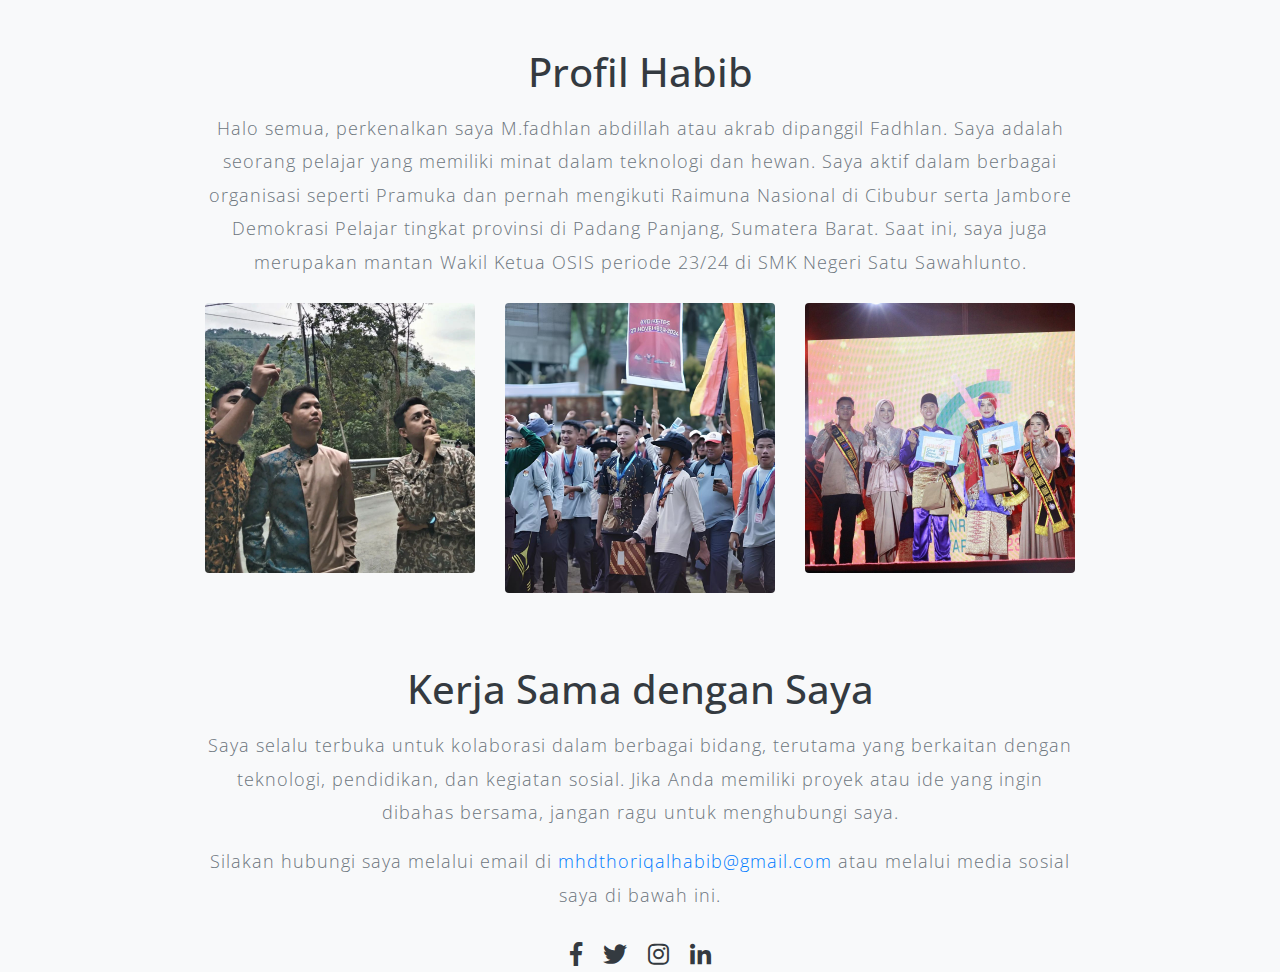
==== fadhlan.html @ 459853c1 "Create fadhlan.html" ====
<!DOCTYPE html>
<html lang="id">
<head>
    <meta charset="utf-8">
    <meta name="viewport" content="width=device-width, initial-scale=1">
    <title>Profil Habib</title>
    
    <!-- Memuat CSS -->
    <link rel="stylesheet" href="https://fonts.googleapis.com/css?family=Open+Sans:300">  <!-- Google web font "Open Sans" -->
    <link rel="stylesheet" href="https://stackpath.bootstrapcdn.com/bootstrap/4.5.2/css/bootstrap.min.css"> <!-- Bootstrap CSS -->
    <link rel="stylesheet" href="fontawesome/css/fontawesome-all.min.css"> <!-- FontAwesome CSS -->
    <link rel="stylesheet" type="text/css" href="slick/slick.css"> <!-- Slick Slider CSS -->
    <link rel="stylesheet" type="text/css" href="slick/slick-theme.css"> <!-- Slick Slider Theme CSS -->
    <link rel="stylesheet" href="css/tooplate-style.css"> <!-- Gaya Kustom -->
    <link rel="stylesheet" href="css/habib.css"> <!-- Gaya Kustom Habib -->
</head>

<body>
    <div class="container">
        <div class="row">
            <div class="col-12 mt-5">
                        <h1 class="text-center">Profil Habib</h1>
                        <p class="text-center">Halo semua, perkenalkan saya M.fadhlan abdillah  atau akrab dipanggil Fadhlan. Saya adalah seorang pelajar yang memiliki minat dalam teknologi dan hewan. Saya aktif dalam berbagai organisasi seperti Pramuka dan pernah mengikuti Raimuna Nasional di Cibubur serta Jambore Demokrasi Pelajar tingkat provinsi di Padang Panjang, Sumatera Barat. Saat ini, saya juga merupakan mantan Wakil Ketua OSIS periode 23/24 di SMK Negeri Satu Sawahlunto.</p>
                    </div>
                </div>
                <div class="row mt-4">
                    <div class="col-md-4 mb-4">
                        <img src="img/habib1.webp" class="img-fluid rounded" alt="Foto Habib 1">
                    </div>
                    <div class="col-md-4 mb-4">
                        <img src="img/habib2.jpeg" class="img-fluid rounded" alt="Foto Habib 2">
                    </div>
                    <div class="col-md-4 mb-4">
                        <img src="img/habib3.jpg" class="img-fluid rounded" alt="Foto Habib 3">
                    </div>
                </div>
                <div class="row mt-5">
                    <div class="col-12 text-center">
                        <h2>Kerja Sama dengan Saya</h2>
                        <p>Saya selalu terbuka untuk kolaborasi dalam berbagai bidang, terutama yang berkaitan dengan teknologi, pendidikan, dan kegiatan sosial. Jika Anda memiliki proyek atau ide yang ingin dibahas bersama, jangan ragu untuk menghubungi saya.</p>
                        <p>Silakan hubungi saya melalui email di <a href="mailto:mhdthoriqalhabib@gmail.com">mhdthoriqalhabib@gmail.com</a> atau melalui media sosial saya di bawah ini.</p>
                        <div class="social-icons">
                            <a href="https://www.facebook.com/habib" target="_blank"><i class="fab fa-facebook-f"></i></a>
                            <a href="https://www.twitter.com/habib" target="_blank"><i class="fab fa-twitter"></i></a>
                            <a href="https://www.instagram.com/habibb.17" target="_blank"><i class="fab fa-instagram"></i></a>
                            <a href="https://www.linkedin.com/in/habib" target="_blank"><i class="fab fa-linkedin-in"></i></a>
                        </div>
                    </div>
                </div>
            </div>
        </div>
    </div>

    <!-- Memuat JS -->
    <script src="https://code.jquery.com/jquery-3.5.1.min.js"></script>
    <script src="https://cdn.jsdelivr.net/npm/@popperjs/core@2.5.3/dist/umd/popper.min.js"></script>
    <script src="https://stackpath.bootstrapcdn.com/bootstrap/4.5.2/js/bootstrap.min.js"></script>
    <script src="slick/slick.min.js"></script>
    <script src="fontawesome/js/all.min.js"></script>
    <script src="js/tooplate-scripts.js"></script>
</body>
</html>
---- css/tooplate-style.css ----
/*

Template 2097 Pop

https://www.tooplate.com/view/2097-pop

*/

body {
  font-family: "Open Sans", Helvetica, Arial, sans-serif;
  font-size: 19px;
  font-weight: 300;
  color: white;
  position: relative;
}

h1 {
  font-size: 2.8rem;
}

#tm-bg {
  position: fixed;
  top: 0;
  left: 0;
  width: 100%;
  height: 100%;
  background-image: url(../img/beacground.jpg);
  background-position: center;
  background-size: cover;
  background-repeat: no-repeat;
  z-index: -1;
  transition: all 0.3s ease;
}

#tm-bg:after {
  content: "";
  display: block;
  position: absolute;
  top: 0;
  left: 0;
  width: 100%;
  height: 100%;
}

#tm-wrap {
  display: flex;
  align-items: center;
  height: 100%;
  min-height: 100vh;
}

p {
  line-height: 1.9;
  letter-spacing: 1px;
}

.tm-main-content {
  display: flex;
  align-items: center;
  padding: 50px 15px;
  position: absolute;
  left: 0;
  right: 0;
  top: 0;
  bottom: 0;
  overflow: auto;
}

.tm-site-header-col {
  display: flex;
  align-items: center;
}

.tm-site-header {
  margin: 10px;
  text-align: right;
  width: 100%;
}

.tm-nav ul {
  padding-left: 0;
  display: block;
}

.tm-nav li {
  list-style: none;
  display: inline-block;
  border: 1px solid white;
  float: left;
  margin: 10px;
}

.tm-nav-link {
  color: white;
  display: flex;
  flex-direction: column;
  justify-content: center;
  width: 165px;
  height: 165px;
  text-align: center;
  border: 1px solid white;
  cursor: pointer;
  position: relative;
}

.tm-nav-text {
  position: absolute;
  left: 0;
  right: 0;
  bottom: 10px;
}

.fa-3x {
  font-size: 2.5em;
}

.product {
  background: transparent;
  transition: all 0.3s ease;
}

.product:hover {
  background: #2c2a35;
  color: #a9a9a9;
}

.tm-nav-icon {
  display: block;
  margin-bottom: 25px;
}

/* Expanding Grid Items from Codrops */
.tm-page-title {
  font-weight: 300;
}
.content {
  max-width: 370px;
}
.grid {
  display: flex;
  flex-wrap: wrap;
}
.grid__item {
  margin: 10px;
}
.product {
  position: relative;
  cursor: pointer;
}

.product__bg {
  width: 100%;
  height: 100%;
  top: 0px;
}

.product__bg,
.product__description {
  opacity: 0;
  position: absolute;
}

.product__description {
  width: 100%;
  height: 100%;
  top: 0;
  left: 0;
  display: none;
}

.tm-fa-close {
  font-size: 30px;
}

.details {
  font-size: 1rem;
  width: 100%;
  height: 100%;
  bottom: 0;
  left: 0;
  z-index: 1000;
  display: flex;
  flex-direction: column;
  justify-content: center;
  pointer-events: none;
  padding: 15px;
  display: none;
}

.details > * {
  position: relative;
  opacity: 0;
}

.details--open {
  pointer-events: auto;
}

.details__bg {
  width: 100%;
  max-width: 900px;
  left: 0;
  right: 0;
  margin-left: auto;
  margin-right: auto;
}

.details__bg--down {
  background: #2c2a35;
}

.details__bg {
  padding: 50px;
  transform-origin: 0 0;
}

.details__close {
  position: absolute;
  top: 5px;
  right: 0;
  border: 0;
  background: none;
  margin: 1em;
  cursor: pointer;
  font-size: 0.85em;
  color: white;
  z-index: 1001;
}

/* Team */
.tm-reverse-sm {
  flex-direction: row;
}

/* Our Work */
.tm-slider-img-link {
  padding-left: 10px;
  padding-right: 10px;
}

.slick-dots li button:before {
  font-size: 20px;
  color: white;
  opacity: 1;
}

.slick-dots {
  position: absolute;
  bottom: -40px;
  display: block;
  width: 100%;
  padding: 0;
  list-style: none;
  text-align: center;
}

.slick-dots li.slick-active button:before {
  opacity: 0.75;
  color: deepskyblue;
}

/* Contact */
.form-control {
  font-size: 1.1rem;
  border-radius: 0;
  border: none;
  background-color: #353541;
  color: white;
  padding: 0.75rem;
}

.form-control:focus {
  color: #cecece;
  background-color: #4d4c59;
  border-color: transparent;
}

.tm-col-email {
  padding-left: 0;
}

.tm-btn-submit {
  background-color: #006599;
}

.tm-btn-gray {
  background-color: #494752;
  color: white;
}

.tm-btn-gray:hover {
  background-color: #77757d;
  color: white;
}

.btn {
  padding: 0.5rem 2.4rem;
  font-size: 1.2rem;
  border-radius: 0;
}

.btn-primary {
  border-color: transparent;
}

.btn-primary:hover {
  background-color: #0e7fb9;
  border-color: transparent;
}

/* Footer */
footer {
  position: absolute;
  bottom: 30px;
  text-align: center;
  left: 0;
  right: 0;
}

.tm-text-highlight {
  color: white;
}
.tm-text-highlight:hover {
  color: red;
}
.tm-main-content.tm-footer-relative {
  flex-direction: column;
}
.tm-main-content.tm-footer-relative footer {
  position: relative;
  bottom: 0;
  margin-top: 50px;
}

.tm-copyright-text {
  background-color: rgba(0, 0, 0, 0.6);
  display: inline-block;
  padding: 10px 30px;
}

a,
button {
  transition: all 0.3s ease;
}
a:hover,
a:focus {
  text-decoration: none;
  outline: none;
}

p:last-child {
  margin-bottom: 0;
}

@media (min-width: 900px) {
  .container {
    max-width: 900px;
  }
}

@media (min-width: 767px) and (max-width: 991px), (max-width: 440px) {
  .tm-nav-link {
    width: 145px;
    height: 145px;
  }
}

@media (max-width: 767px) {
  .container {
    max-width: 450px;
  }
  .content {
    margin-left: auto;
    margin-right: 0;
  }
  .tm-nav ul {
    display: flex;
    flex-wrap: wrap;
    justify-content: flex-end;
  }
  .grid {
    justify-content: flex-end;
  }
  .tm-col-email {
    padding-left: 15px;
  }
  .tm-reverse-sm {
    flex-direction: column-reverse;
  }
}

@media (max-width: 544px) {
  .tm-main-content {
    flex-direction: column;
  }
  .details__bg {
    padding: 55px 40px;
  }
  .slick-dots li button:before {
    font-size: 15px;
  }

  footer {
    position: relative;
    bottom: 0;
  }
}

@media (max-width: 419px) {
  .tm-nav-link {
    width: 120px;
    height: 120px;
  }

  .fa-3x {
    font-size: 2.2em;
  }
}
---- css/habib.css ----
body {
    font-family: 'Open Sans', sans-serif;
    background-color: #f8f9fa;
}

h1, h2 {
    font-size: 2.5rem;
    color: #343a40;
    margin-bottom: 1rem;
}

p {
    font-size: 1.1rem;
    color: #6c757d;
}

.image-container {
    position: relative;
    width: 100%;
}

.image-container img {
    display: block;
    width: 100%;
    height: auto;
}

.image-container .overlay {
    position: absolute;
    top: 0;
    bottom: 0;
    left: 0;
    right: 0;
    height: 100%;
    width: 100%;
    opacity: 0;
    transition: .5s ease;
    background-color: rgba(0, 0, 0, 0.7);
}

.image-container:hover .overlay {
    opacity: 1;
}

.image-container .text {
    color: white;
    font-size: 1.5rem;
    position: absolute;
    top: 50%;
    left: 50%;
    transform: translate(-50%, -50%);
    text-align: center;
}

.social-icons {
    margin-top: 1.5rem;
}

.social-icons a {
    color: #343a40;
    font-size: 1.5rem;
    margin: 0 0.5rem;
    transition: color 0.3s ease;
}

.social-icons a:hover {
    color: #007bff;
}
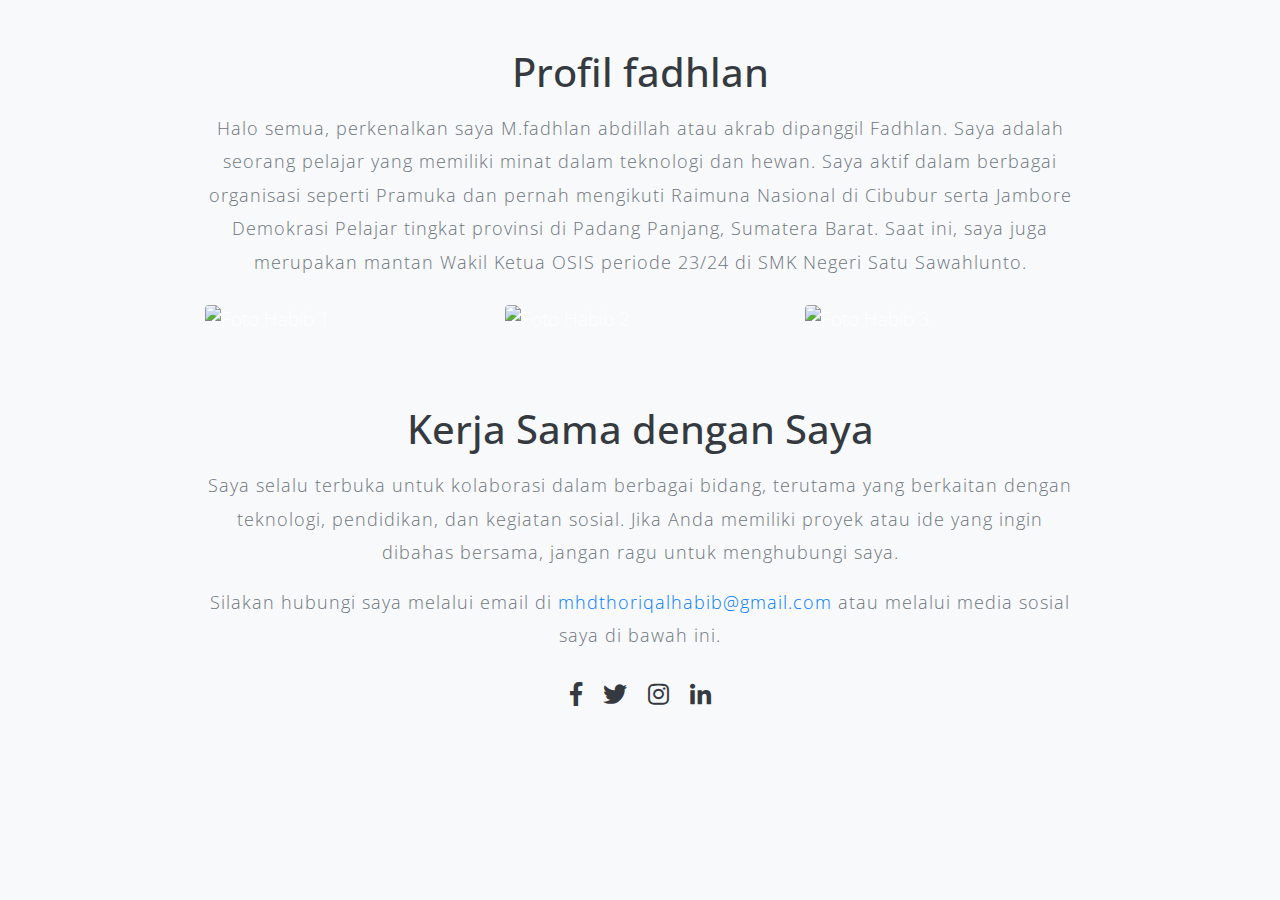
==== commit b71777c3: "Update fadhlan.html" ====
--- a/fadhlan.html
+++ b/fadhlan.html
@@ -20,19 +20,19 @@
     <div class="container">
         <div class="row">
             <div class="col-12 mt-5">
-                        <h1 class="text-center">Profil Habib</h1>
+                        <h1 class="text-center">Profil fadhlan</h1>
                         <p class="text-center">Halo semua, perkenalkan saya M.fadhlan abdillah  atau akrab dipanggil Fadhlan. Saya adalah seorang pelajar yang memiliki minat dalam teknologi dan hewan. Saya aktif dalam berbagai organisasi seperti Pramuka dan pernah mengikuti Raimuna Nasional di Cibubur serta Jambore Demokrasi Pelajar tingkat provinsi di Padang Panjang, Sumatera Barat. Saat ini, saya juga merupakan mantan Wakil Ketua OSIS periode 23/24 di SMK Negeri Satu Sawahlunto.</p>
                     </div>
                 </div>
                 <div class="row mt-4">
                     <div class="col-md-4 mb-4">
-                        <img src="img/habib1.webp" class="img-fluid rounded" alt="Foto Habib 1">
+                        <img src="img/foto1" class="img-fluid rounded" alt="Foto Habib 1">
                     </div>
                     <div class="col-md-4 mb-4">
-                        <img src="img/habib2.jpeg" class="img-fluid rounded" alt="Foto Habib 2">
+                        <img src="img/foto 2" class="img-fluid rounded" alt="Foto Habib 2">
                     </div>
                     <div class="col-md-4 mb-4">
-                        <img src="img/habib3.jpg" class="img-fluid rounded" alt="Foto Habib 3">
+                        <img src="img/fptp 3.jpg" class="img-fluid rounded" alt="Foto Habib 3">
                     </div>
                 </div>
                 <div class="row mt-5">
